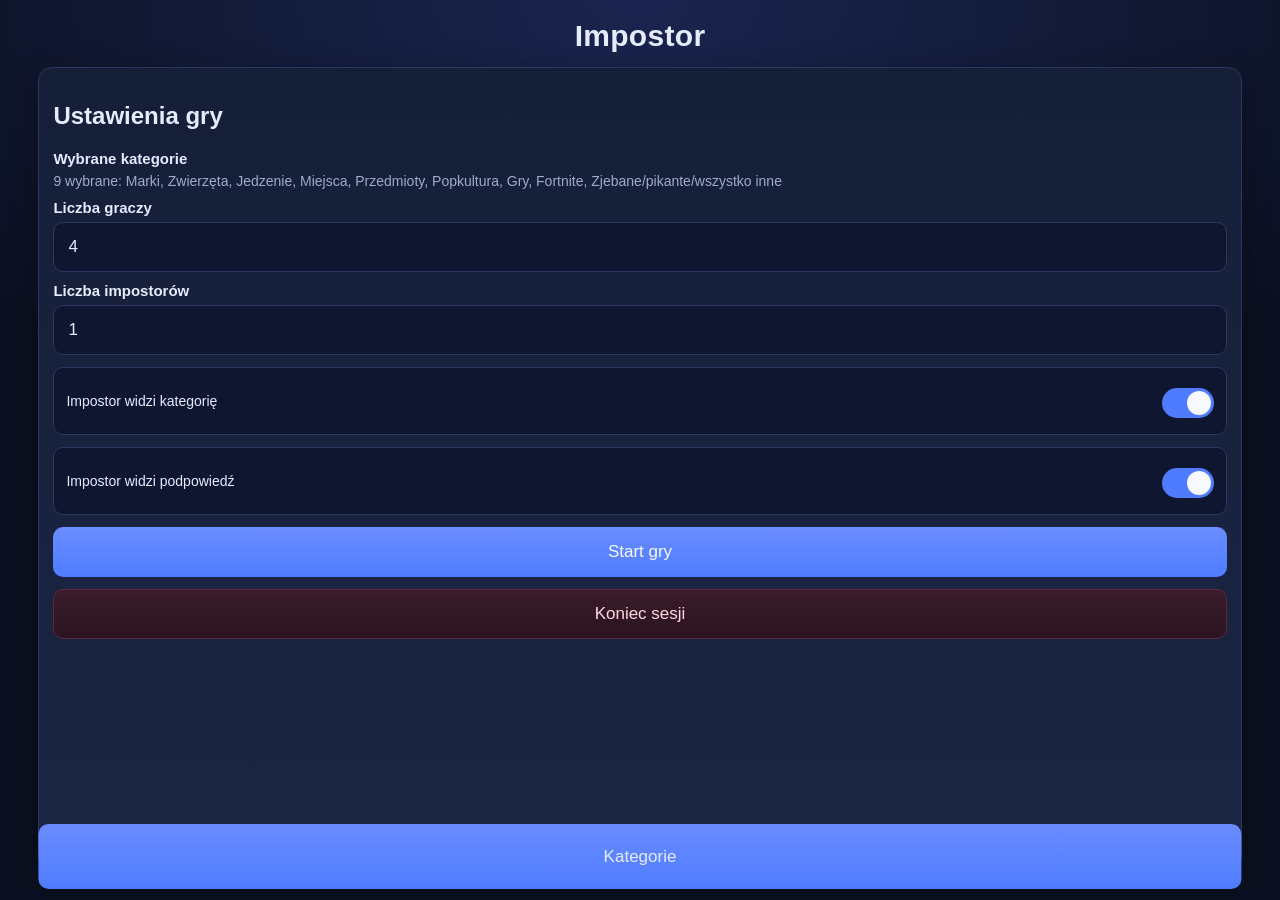
==== index.html @ 5c330582 "Add files via upload" ====
﻿<!doctype html>
<html lang="pl">
  <head>
    <meta charset="UTF-8" />
    <meta name="viewport" content="width=device-width, initial-scale=1.0" />
    <title>Impostor Game</title>
    <link rel="stylesheet" href="styles.css" />
  </head>
  <body>
    <main class="app">
      <h1>Impostor</h1>

      <section id="setup-screen" class="card">
        <h2>Ustawienia gry</h2>

        <label>Wybrane kategorie</label>
        <p id="wybraneKategorieInfo" class="wybrane-kategorie-info"></p>

        <label for="playersInput">Liczba graczy</label>
        <input id="playersInput" type="number" inputmode="numeric" min="3" max="20" step="1" value="4" />

        <label for="impostorsInput">Liczba impostorów</label>
        <input id="impostorsInput" type="number" inputmode="numeric" min="1" max="3" step="1" value="1" />

        <div class="switch-row">
          <span>Impostor widzi kategorię</span>
          <label class="switch">
            <input id="impostorCategorySwitch" type="checkbox" checked />
            <span class="switch-slider"></span>
          </label>
        </div>

        <div class="switch-row">
          <span>Impostor widzi podpowiedź</span>
          <label class="switch">
            <input id="impostorHintSwitch" type="checkbox" checked />
            <span class="switch-slider"></span>
          </label>
        </div>

        <button id="startBtn" type="button">Start gry</button>
        <button id="endSessionBtn" type="button">Koniec sesji</button>
        <p id="setupError" class="error"></p>
      </section>

      <section id="player-screen" class="card hidden">
        <h2 id="playerTitle">Gracz 1</h2>
        <p class="subtitle">Przeciągnij blok w górę, puść i odkryj</p>

        <div id="secretCard" class="secret-card">
          <div id="sekretTekst" class="sekret-tekst"></div>
          <div id="zaslonaKarty" class="zaslona-karty">Przeciągnij w górę</div>
        </div>
        <button id="nextBtn" type="button" class="hidden">Następny gracz</button>
      </section>

      <section id="end-screen" class="card hidden">
        <h2>Koniec rozdawania haseł</h2>
        <p>Wszyscy gracze zobaczyli swoje role.</p>
        <button id="restartBtn" type="button">Zagraj ponownie</button>
      </section>
    </main>
    <button id="openKategorieBtn" type="button" class="kategorie-dol-btn">Kategorie</button>

    <div id="kategorieOverlay" class="kategorie-overlay hidden"></div>
    <aside id="kategorieSheet" class="kategorie-sheet hidden" aria-label="Lista kategorii">
      <div class="kategorie-sheet-head">
        <h3>Kategorie</h3>
        <button id="closeKategorieBtn" type="button">Gotowe</button>
      </div>
      <div id="listaKategorii" class="lista-kategorii"></div>
      <div class="kategorie-sheet-actions">
        <button id="zaznaczWszystkieBtn" type="button">Zaznacz wszystkie</button>
        <button id="wyczyscKategorieBtn" type="button">Wyczyść</button>
      </div>
    </aside>

    <script src="app.js"></script>
  </body>
</html>
---- styles.css ----
﻿:root {
  --vh: 1vh;
  --vw: 1vw;
  --kategorie-btn-h: calc(var(--vh) * 7.2);
  --kategorie-side: calc(var(--vw) * 3);
  --kategorie-bottom-gap: calc(var(--vh) * 1.2);

  --bg: #0b1020;
  --bg-2: #121a30;
  --card: #161f38;
  --card-2: #1b2644;
  --text: #e6ecff;
  --muted: #9eabcf;
  --border: #2b385f;
  --primary: #4f7cff;
  --primary-2: #6a8cff;
  --danger: #ff6b81;
}

html {
  width: calc(var(--vw) * 100);
  height: calc(var(--vh) * 100);
  overflow: hidden;
}

* {
  box-sizing: border-box;
}

body {
  margin: 0;
  font-family: Segoe UI, Tahoma, Geneva, Verdana, sans-serif;
  background: radial-gradient(120% 100% at 50% 0%, #1a2550 0%, var(--bg) 55%);
  color: var(--text);
  min-height: calc(var(--vh) * 100);
  -webkit-tap-highlight-color: transparent;
  overflow: hidden;
  overscroll-behavior: none;
  touch-action: manipulation;
}

body.blokada-scroll {
  overflow: hidden;
}

.app {
  width: calc(var(--vw) * 100);
  height: calc(var(--vh) * 100);
  padding: calc(var(--vh) * 1.2) var(--kategorie-side)
    calc(var(--kategorie-btn-h) + var(--kategorie-bottom-gap) + env(safe-area-inset-bottom));
  overflow: hidden;
}

h1 {
  margin: 8px 0 14px;
  font-size: 30px;
  text-align: center;
  letter-spacing: 0.3px;
}

.card {
  width: 100%;
  background: linear-gradient(180deg, var(--card), var(--card-2));
  border: 1px solid var(--border);
  border-radius: 14px;
  padding: 14px;
  box-shadow: 0 10px 30px rgba(0, 0, 0, 0.35);
}

#setup-screen {
  height: calc(
    var(--vh) * 100 - (var(--vh) * 2.4) - var(--kategorie-btn-h) - var(--kategorie-bottom-gap) -
      env(safe-area-inset-bottom)
  );
  overflow: hidden;
}

.hidden {
  display: none;
}

label {
  display: block;
  margin-top: 10px;
  margin-bottom: 6px;
  font-weight: 700;
  font-size: 15px;
}

input[type="number"],
input[type="text"],
select,
button {
  width: 100%;
  min-height: 50px;
  padding: 12px 14px;
  font-size: 17px;
  border-radius: 10px;
  border: 1px solid var(--border);
}

input[type="number"],
input[type="text"],
select {
  background: #0f1730;
  color: var(--text);
}

button {
  margin-top: 12px;
  background: #0f1730;
  color: var(--text);
  border: 1px solid var(--border);
}

button:active {
  opacity: 0.92;
}

button:disabled,
button.disabled {
  opacity: 0.55;
}

#startBtn,
#nextBtn,
#restartBtn,
#closeKategorieBtn {
  background: linear-gradient(180deg, var(--primary-2), var(--primary));
  border: none;
  color: #f7f9ff;
}

#endSessionBtn {
  background: linear-gradient(180deg, #3a1c2a, #2b1320);
  border: 1px solid #5a2840;
  color: #ffd7e1;
}

#nextBtn {
  transition: background 0.2s ease-out;
}

.wybrane-kategorie-info {
  margin-top: 6px;
  margin-bottom: 10px;
  font-size: 14px;
  color: var(--muted);
}

.subtitle {
  color: var(--muted);
  margin-bottom: 8px;
}

.switch-row {
  margin-top: 12px;
  padding: 10px 12px;
  border: 1px solid var(--border);
  border-radius: 10px;
  background: #0f1730;
  display: flex;
  align-items: center;
  justify-content: space-between;
  gap: 12px;
}

.switch-row span {
  font-size: 14px;
  color: var(--text);
}

.switch {
  position: relative;
  width: 52px;
  height: 30px;
  display: inline-block;
}

.switch input {
  opacity: 0;
  width: 0;
  height: 0;
}

.switch-slider {
  position: absolute;
  inset: 0;
  border-radius: 999px;
  background: #33456f;
  transition: 0.2s;
}

.switch-slider::before {
  content: "";
  position: absolute;
  width: 24px;
  height: 24px;
  left: 3px;
  top: 3px;
  border-radius: 50%;
  background: #f7f9ff;
  transition: 0.2s;
}

.switch input:checked + .switch-slider {
  background: var(--primary);
}

.switch input:checked + .switch-slider::before {
  transform: translateX(22px);
}

.secret-card {
  position: relative;
  overflow: hidden;
  margin-top: 12px;
  margin-bottom: 12px;
  border-radius: 12px;
  background: #0f1730;
  border: 1px solid var(--border);
  color: var(--text);
  min-height: clamp(160px, calc(var(--vh) * 30), 320px);
  display: flex;
  align-items: center;
  justify-content: center;
  padding: 18px 12px;
  font-size: 21px;
  font-weight: 700;
  text-align: center;
}

.sekret-tekst {
  position: relative;
  z-index: 1;
}

.zaslona-karty {
  position: absolute;
  inset: 0;
  z-index: 2;
  display: flex;
  align-items: center;
  justify-content: center;
  background: #0b1020;
  color: #c9d5ff;
  font-size: 17px;
  font-weight: 700;
  touch-action: none;
  user-select: none;
  -webkit-user-select: none;
  transition: transform 0.18s ease-out;
}

.zaslona-karty.chwycona {
  opacity: 0.98;
}

.error {
  color: var(--danger);
  min-height: 20px;
  margin-top: 8px;
  font-size: 14px;
}

.kategorie-dol-btn {
  position: fixed;
  width: calc((var(--vw) * 100) - (var(--kategorie-side) * 2));
  max-width: calc((var(--vw) * 100) - (var(--kategorie-side) * 2));
  left: 50%;
  right: auto;
  transform: translateX(-50%);
  bottom: calc(var(--kategorie-bottom-gap) + env(safe-area-inset-bottom));
  min-height: var(--kategorie-btn-h);
  z-index: 20;
  background: linear-gradient(180deg, var(--primary-2), var(--primary));
  border: none;
  margin-top: 0;
}

.kategorie-dol-btn.ukryty {
  display: none;
}

.kategorie-overlay {
  position: fixed;
  inset: 0;
  background: rgba(3, 6, 16, 0.6);
  z-index: 40;
}

.kategorie-sheet {
  position: fixed;
  left: 0;
  right: 0;
  bottom: 0;
  z-index: 50;
  background: linear-gradient(180deg, #141e3a, #111934);
  border: 1px solid var(--border);
  border-radius: 16px 16px 0 0;
  padding: 12px 12px calc(12px + env(safe-area-inset-bottom));
  box-shadow: 0 -10px 28px rgba(0, 0, 0, 0.45);
  max-height: calc(var(--vh) * 86);
  overflow: hidden;
}

.kategorie-sheet-head {
  display: flex;
  align-items: center;
  justify-content: space-between;
  gap: 8px;
}

.kategorie-sheet-head h3 {
  margin: 6px 0 8px;
  font-size: 20px;
}

.kategorie-sheet-head button {
  width: auto;
  min-height: 42px;
  margin-top: 0;
  padding: 10px 12px;
}

.lista-kategorii {
  display: grid;
  gap: 8px;
  margin-top: 6px;
  max-height: calc(var(--vh) * 56);
  overflow-y: auto;
  padding-right: 2px;
}

.kategoria-opcja {
  display: flex;
  align-items: center;
  gap: 10px;
  padding: 12px;
  border: 1px solid var(--border);
  border-radius: 10px;
  background: #0f1730;
  margin-top: 0;
}

.kategoria-opcja input[type="checkbox"] {
  width: 22px;
  height: 22px;
  margin: 0;
}

.kategorie-sheet-actions {
  display: grid;
  grid-template-columns: 1fr 1fr;
  gap: 8px;
  margin-top: 10px;
}
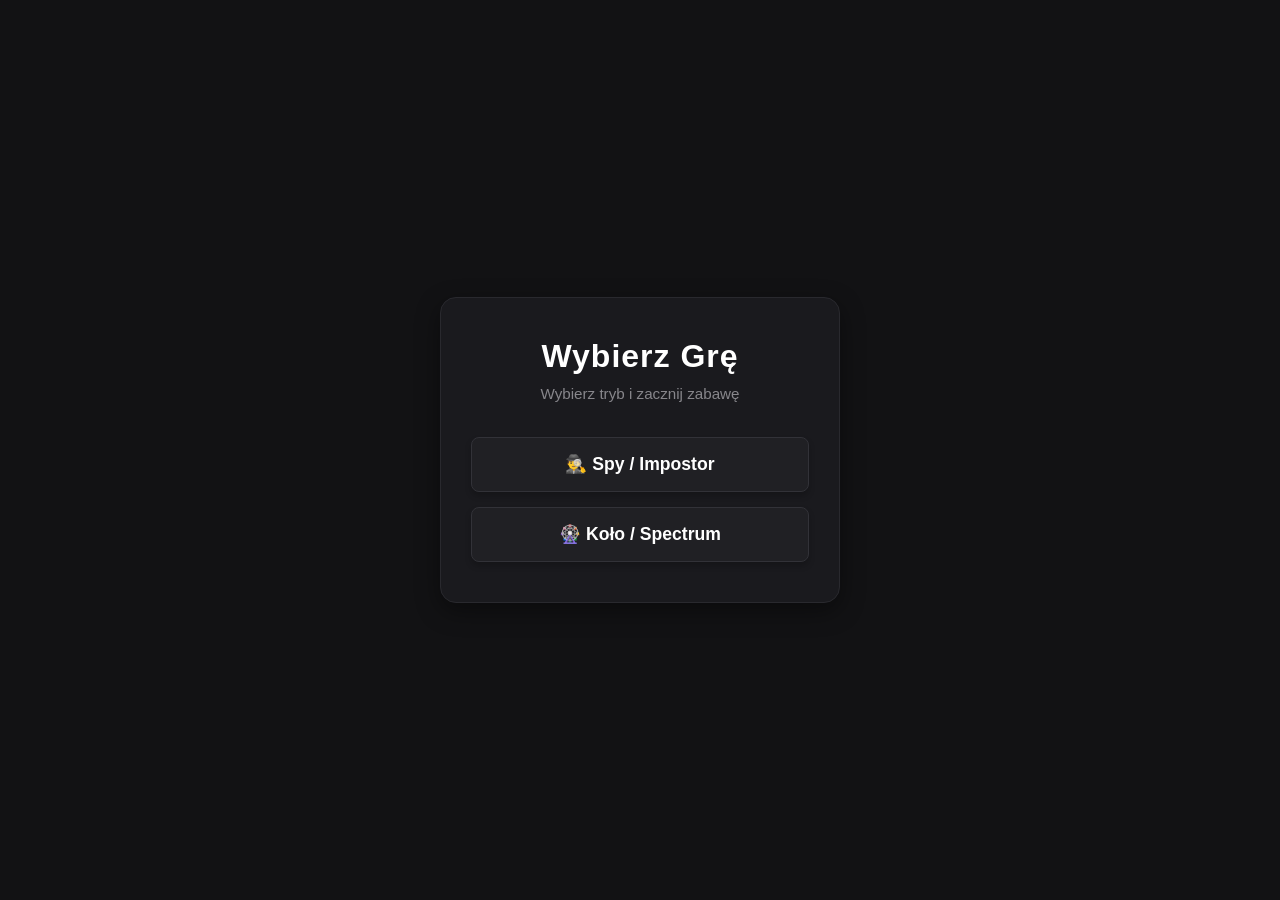
==== commit 40f58404: "Add initial HTML structure for game selection" ====
--- a/index.html
+++ b/index.html
@@ -1,80 +1,98 @@
-﻿<!doctype html>
+<!DOCTYPE html>
 <html lang="pl">
-  <head>
-    <meta charset="UTF-8" />
-    <meta name="viewport" content="width=device-width, initial-scale=1.0" />
-    <title>Impostor Game</title>
-    <link rel="stylesheet" href="styles.css" />
-  </head>
-  <body>
-    <main class="app">
-      <h1>Impostor</h1>
+<head>
+    <meta charset="UTF-8">
+    <meta name="viewport" content="width=device-width, initial-scale=1.0">
+    <title>Imprezowe Gry Gry</title>
+    <style>
+        /* Reset i podstawowe style */
+        * {
+            box-sizing: border-box;
+            margin: 0;
+            padding: 0;
+        }
 
-      <section id="setup-screen" class="card">
-        <h2>Ustawienia gry</h2>
+        body {
+            font-family: 'Segoe UI', Tahoma, Geneva, Verdana, sans-serif;
+            background-color: #121214;
+            color: #e1e1e6;
+            display: flex;
+            justify-content: center;
+            align-items: center;
+            min-height: 100vh;
+            padding: 20px;
+        }
 
-        <label>Wybrane kategorie</label>
-        <p id="wybraneKategorieInfo" class="wybrane-kategorie-info"></p>
+        /* Kontener menu */
+        .menu-container {
+            text-align: center;
+            max-width: 400px;
+            width: 100%;
+            background: #1a1a1e;
+            padding: 40px 30px;
+            border-radius: 16px;
+            box-shadow: 0 8px 24px rgba(0, 0, 0, 0.4);
+            border: 1px solid #29292e;
+        }
 
-        <label for="playersInput">Liczba graczy</label>
-        <input id="playersInput" type="number" inputmode="numeric" min="3" max="20" step="1" value="4" />
+        h1 {
+            font-size: 2rem;
+            margin-bottom: 10px;
+            color: #fff;
+            letter-spacing: 1px;
+        }
 
-        <label for="impostorsInput">Liczba impostorów</label>
-        <input id="impostorsInput" type="number" inputmode="numeric" min="1" max="3" step="1" value="1" />
+        p {
+            color: #87868b;
+            font-size: 0.95rem;
+            margin-bottom: 35px;
+        }
 
-        <div class="switch-row">
-          <span>Impostor widzi kategorię</span>
-          <label class="switch">
-            <input id="impostorCategorySwitch" type="checkbox" checked />
-            <span class="switch-slider"></span>
-          </label>
+        /* Styl linków / przycisków */
+        .button-list {
+            display: flex;
+            flex-direction: column;
+            gap: 15px;
+        }
+
+        .menu-btn {
+            display: block;
+            text-decoration: none;
+            color: #fff;
+            background: #202024;
+            padding: 16px 20px;
+            border-radius: 8px;
+            font-weight: 600;
+            font-size: 1.1rem;
+            transition: all 0.2s ease-in-out;
+            border: 1px solid #323238;
+            box-shadow: 0 4px 6px rgba(0, 0, 0, 0.2);
+        }
+
+        /* Efekty po najechaniu (Hover) */
+        .menu-btn:hover {
+            background: #00adb5;
+            border-color: #00adb5;
+            transform: translateY(-2px);
+            box-shadow: 0 6px 12px rgba(0, 173, 181, 0.3);
+        }
+
+        .menu-btn:active {
+            transform: translateY(0);
+        }
+    </style>
+</head>
+<body>
+
+    <div class="menu-container">
+        <h1>Wybierz Grę</h1>
+        <p>Wybierz tryb i zacznij zabawę</p>
+        
+        <div class="button-list">
+            <a href="spy.html" class="menu-btn">🕵️‍♂️ Spy / Impostor</a>
+            <a href="kolo.html" class="menu-btn">🎡 Koło / Spectrum</a>
         </div>
+    </div>
 
-        <div class="switch-row">
-          <span>Impostor widzi podpowiedź</span>
-          <label class="switch">
-            <input id="impostorHintSwitch" type="checkbox" checked />
-            <span class="switch-slider"></span>
-          </label>
-        </div>
-
-        <button id="startBtn" type="button">Start gry</button>
-        <button id="endSessionBtn" type="button">Koniec sesji</button>
-        <p id="setupError" class="error"></p>
-      </section>
-
-      <section id="player-screen" class="card hidden">
-        <h2 id="playerTitle">Gracz 1</h2>
-        <p class="subtitle">Przeciągnij blok w górę, puść i odkryj</p>
-
-        <div id="secretCard" class="secret-card">
-          <div id="sekretTekst" class="sekret-tekst"></div>
-          <div id="zaslonaKarty" class="zaslona-karty">Przeciągnij w górę</div>
-        </div>
-        <button id="nextBtn" type="button" class="hidden">Następny gracz</button>
-      </section>
-
-      <section id="end-screen" class="card hidden">
-        <h2>Koniec rozdawania haseł</h2>
-        <p>Wszyscy gracze zobaczyli swoje role.</p>
-        <button id="restartBtn" type="button">Zagraj ponownie</button>
-      </section>
-    </main>
-    <button id="openKategorieBtn" type="button" class="kategorie-dol-btn">Kategorie</button>
-
-    <div id="kategorieOverlay" class="kategorie-overlay hidden"></div>
-    <aside id="kategorieSheet" class="kategorie-sheet hidden" aria-label="Lista kategorii">
-      <div class="kategorie-sheet-head">
-        <h3>Kategorie</h3>
-        <button id="closeKategorieBtn" type="button">Gotowe</button>
-      </div>
-      <div id="listaKategorii" class="lista-kategorii"></div>
-      <div class="kategorie-sheet-actions">
-        <button id="zaznaczWszystkieBtn" type="button">Zaznacz wszystkie</button>
-        <button id="wyczyscKategorieBtn" type="button">Wyczyść</button>
-      </div>
-    </aside>
-
-    <script src="app.js"></script>
-  </body>
+</body>
 </html>
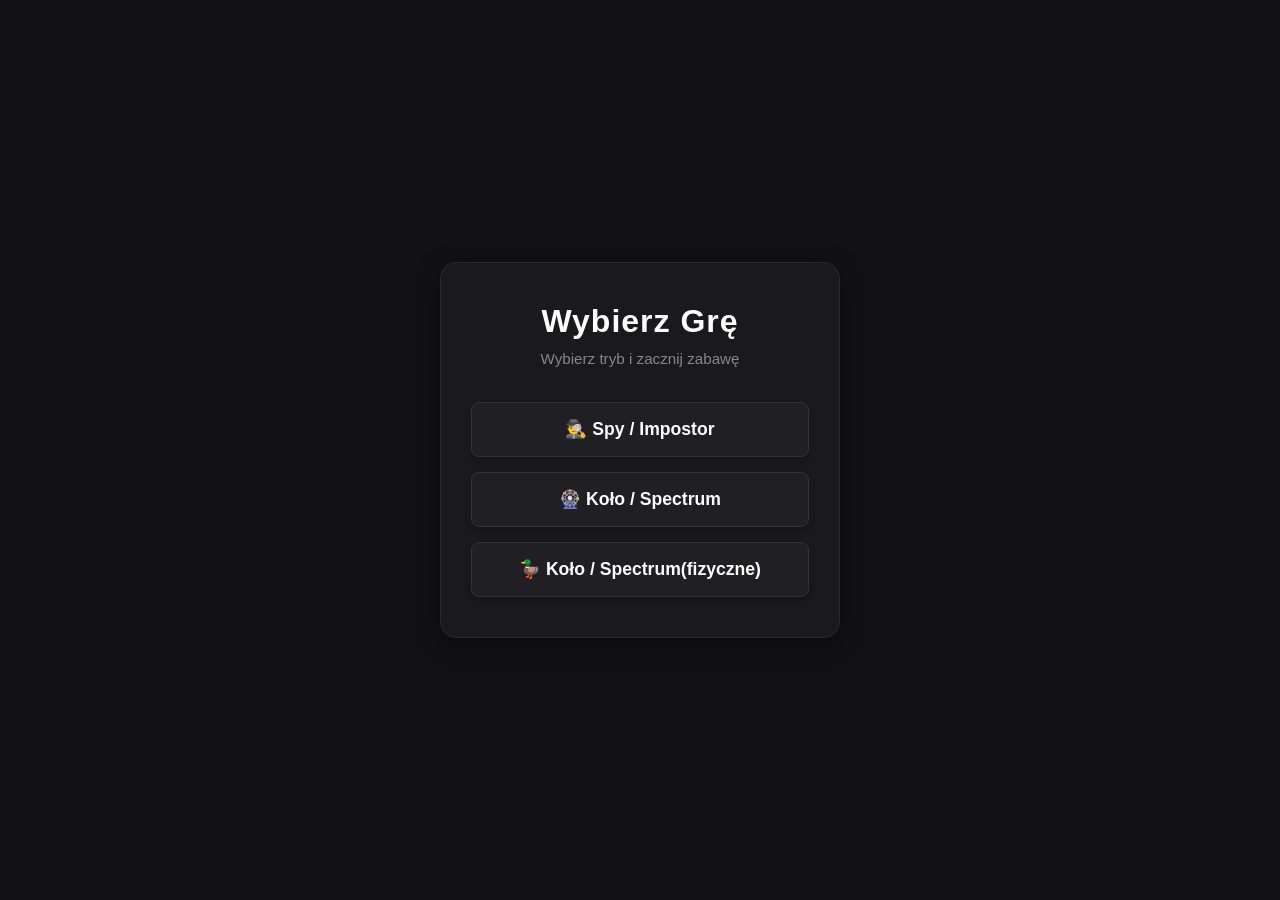
==== commit 10f984bb: "Update index.html" ====
--- a/index.html
+++ b/index.html
@@ -91,6 +91,7 @@
         <div class="button-list">
             <a href="spy.html" class="menu-btn">🕵️‍♂️ Spy / Impostor</a>
             <a href="kolo.html" class="menu-btn">🎡 Koło / Spectrum</a>
+            <a href="kolo2.html" class="menu-btn">🦆 Koło / Spectrum(fizyczne)</a>
         </div>
     </div>
 
